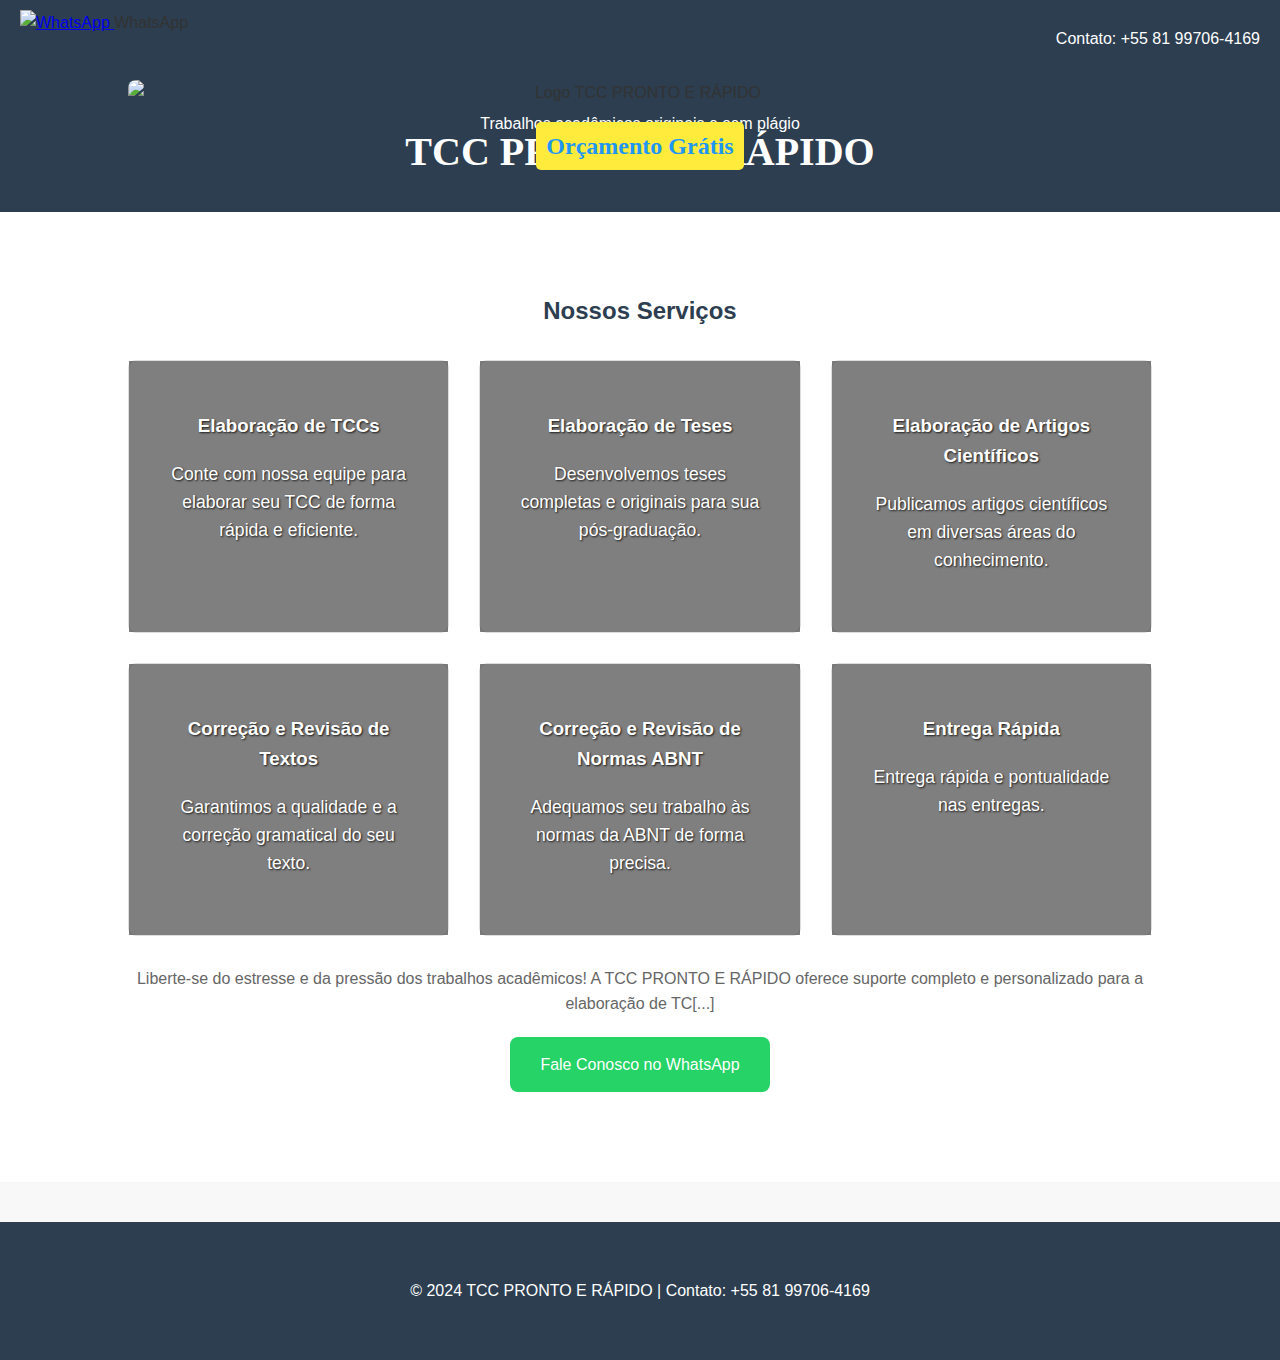
==== index.html @ 792f2bc1 "Update index.html" ====
<!DOCTYPE html>
<html lang="pt-BR">
<head>
    <meta charset="UTF-8">
    <meta name="viewport" content="width=device-width, initial-scale=1.0">
    <title>TCC PRONTO E RÁPIDO</title>
    <link rel="stylesheet" href="style.css">
</head>
<body>
    <header>
        <div class="container logo-container">
            <div class="contact-number">
                <p>Contato: +55 81 99706-4169</p>
            </div>
            <div class="whatsapp-icon">
                <a href="https://wa.me/5581997064169" target="_blank">
                    <img src="https://i.imgur.com/xyp7OtV.png" alt="WhatsApp" class="whatsapp-logo">
                </a>
                <span class="whatsapp-text">WhatsApp</span>
            </div>
            <div class="background-container">
                <div class="logo-wrapper">
                    <img src="https://i.imgur.com/xlpN4bI.jpeg" alt="Logo TCC PRONTO E RÁPIDO" class="logo">
                    <h1 class="company-name">TCC PRONTO E RÁPIDO</h1>
                    <p class="logo-text">Orçamento Grátis</p>
                </div>
                <p class="no-plagiarism">Trabalhos acadêmicos originais e sem plágio</p>
            </div>
        </div>
    </header>
    <section class="services">
        <div class="container">
            <h2>Nossos Serviços</h2>
            <div class="service-grid">
                <div class="service" style="background-image: url('https://i.imgur.com/CykpZfG.jpeg');">
                    <div class="service-content">
                        <h3>Elaboração de TCCs</h3>
                        <p>Conte com nossa equipe para elaborar seu TCC de forma rápida e eficiente.</p>
                    </div>
                </div>
                <div class="service" style="background-image: url('https://i.imgur.com/CvN1jXJ.jpeg');">
                    <div class="service-content">
                        <h3>Elaboração de Teses</h3>
                        <p>Desenvolvemos teses completas e originais para sua pós-graduação.</p>
                    </div>
                </div>
                <div class="service" style="background-image: url('https://i.imgur.com/D1F7qMM.jpeg');">
                    <div class="service-content">
                        <h3>Elaboração de Artigos Científicos</h3>
                        <p>Publicamos artigos científicos em diversas áreas do conhecimento.</p>
                    </div>
                </div>
                <div class="service" style="background-image: url('https://i.imgur.com/XEsSBgj.jpeg');">
                    <div class="service-content">
                        <h3>Correção e Revisão de Textos</h3>
                        <p>Garantimos a qualidade e a correção gramatical do seu texto.</p>
                    </div>
                </div>
                <div class="service" style="background-image: url('https://i.imgur.com/tB7eMQN.jpeg');">
                    <div class="service-content">
                        <h3>Correção e Revisão de Normas ABNT</h3>
                        <p>Adequamos seu trabalho às normas da ABNT de forma precisa.</p>
                    </div>
                </div>
                <div class="service" style="background-image: url('https://i.imgur.com/EFaD6mD.jpeg');">
                    <div class="service-content">
                        <h3>Entrega Rápida</h3>
                        <p>Entrega rápida e pontualidade nas entregas.</p>
                    </div>
                </div>
            </div>
            <p class="service-description">Liberte-se do estresse e da pressão dos trabalhos acadêmicos! A TCC PRONTO E RÁPIDO oferece suporte completo e personalizado para a elaboração de TC[...]
            <a href="https://wa.me/5581997064169" class="whatsapp-button" target="_blank">Fale Conosco no WhatsApp</a>
        </div>
    </section>
    <footer>
        <div class="container">
            <p>&copy; 2024 TCC PRONTO E RÁPIDO | Contato: +55 81 99706-4169</p>
        </div>
    </footer>
</body>
</html>
---- style.css ----
/* Estilo básico */
body {
    font-family: 'Segoe UI', Tahoma, Geneva, Verdana, sans-serif;
    margin: 0;
    padding: 0;
    line-height: 1.6;
    color: #333;
    background-color: #f8f8f8;
}

.container {
    width: 80%;
    max-width: 1200px;
    margin: 0 auto;
    padding: 20px 0;
}

header {
    background-color: #2c3e50;
    text-align: center;
    padding: 40px 0;
    position: relative;
}

.contact-number {
    position: absolute;
    top: 10px;
    right: 20px;
    color: white;
    font-size: 1em;
}

.whatsapp-icon {
    position: absolute;
    top: 10px;
    left: 20px;
}

.whatsapp-logo {
    width: 40px;
    height: 40px;
}

.background-container {
    position: relative;
    width: 100%;
    text-align: center;
}

.background-container::before {
    content: '';
    position: absolute;
    top: 0;
    left: 0;
    right: 0;
    bottom: 0;
    background-image: url('https://i.imgur.com/xlpN4bI.jpeg');
    background-size: cover;
    background-position: center;
    opacity: 0.3;
    z-index: -1;
}

.logo-container {
    display: flex;
    flex-direction: column;
    align-items: center;
}

.logo-wrapper {
    position: relative;
    width: 100%;
    display: flex;
    flex-direction: column;
    align-items: center;
    justify-content: center;
    margin-top: 20px; /* Ajusta a posição vertical da logo */
}

.logo {
    width: 100%;
    display: block;
    border-radius: 8px;
}

.logo-text, .company-name {
    position: absolute;
    color: white;
    font-family: 'Cinzel', serif; /* Fonte estilosa e profissional */
    text-align: center;
}

.logo-text {
    background-color: #ffeb3b; /* Cor amarela da logo */
    color: #2196f3; /* Cor azul da logo */
    padding: 5px 10px;
    border-radius: 5px;
    font-size: 1.5em;
    font-weight: bold;
    top: 70%;
}

.company-name {
    font-size: 2.5em;
    top: 50%;
}

.no-plagiarism {
    color: white;
    font-size: 1em;
    margin-top: 5px;
    text-align: center;
}

.services {
    background-color: white;
    padding: 40px 0;
}

.services h2 {
    text-align: center;
    margin-bottom: 30px;
    color: #2c3e50;
}

.service-grid {
    display: grid;
    grid-template-columns: repeat(auto-fit, minmax(250px, 1fr));
    gap: 30px;
    margin-bottom: 30px;
}

.service {
    text-align: center;
    padding: 20px;
    border: 1px solid #ddd;
    border-radius: 8px;
    transition: transform 0.3s ease;
    background-size: cover;
    background-position: center;
    position: relative;
}

.service:hover {
    transform: translateY(-5px);
}

.service::before {
    content: '';
    position: absolute;
    top: 0;
    left: 0;
    right: 0;
    bottom: 0;
    background-color: rgba(0, 0, 0, 0.5);
    z-index: 1;
}

.service-content {
    padding: 20px;
    position: relative;
    z-index: 2;
}

.service h3 {
    margin-top: 10px;
    color: white;
    font-weight: bold;
    text-shadow: 1px 1px 2px rgba(0, 0, 0, 0.8);
}

.service p {
    color: white;
    font-size: 1.1em;
    text-shadow: 1px 1px 2px rgba(0, 0, 0, 0.8);
}

.service-description {
    text-align: center;
    color: #666;
    margin-bottom: 30px;
}

.whatsapp-button {
    background-color: #25d366;
    color: white;
    padding: 15px 30px;
    text-decoration: none;
    border-radius: 8px;
    display: block;
    width: fit-content;
    margin: 20px auto 0;
    transition: background-color 0.3s ease;
}

.whatsapp-button:hover {
    background-color: #128c7e;
}

footer {
    background-color: #2c3e50;
    color: white;
    text-align: center;
    padding: 20px 0;
    margin-top: 40px;
}

@media (max-width: 600px) {
    .logo-wrapper {
        max-width: 100%;
    }

    .company-name {
        font-size: 20px;
    }

    .logo-text {
        font-size: 14px;
    }

    .service-grid {
        grid-template-columns: 1fr;
        gap: 10px;
    }

    .service {
        width: 100%;
        height: 150px;
    }

    .service h3 {
        font-size: 18px;
    }

    .service p {
        font-size: 12px;
    }
}
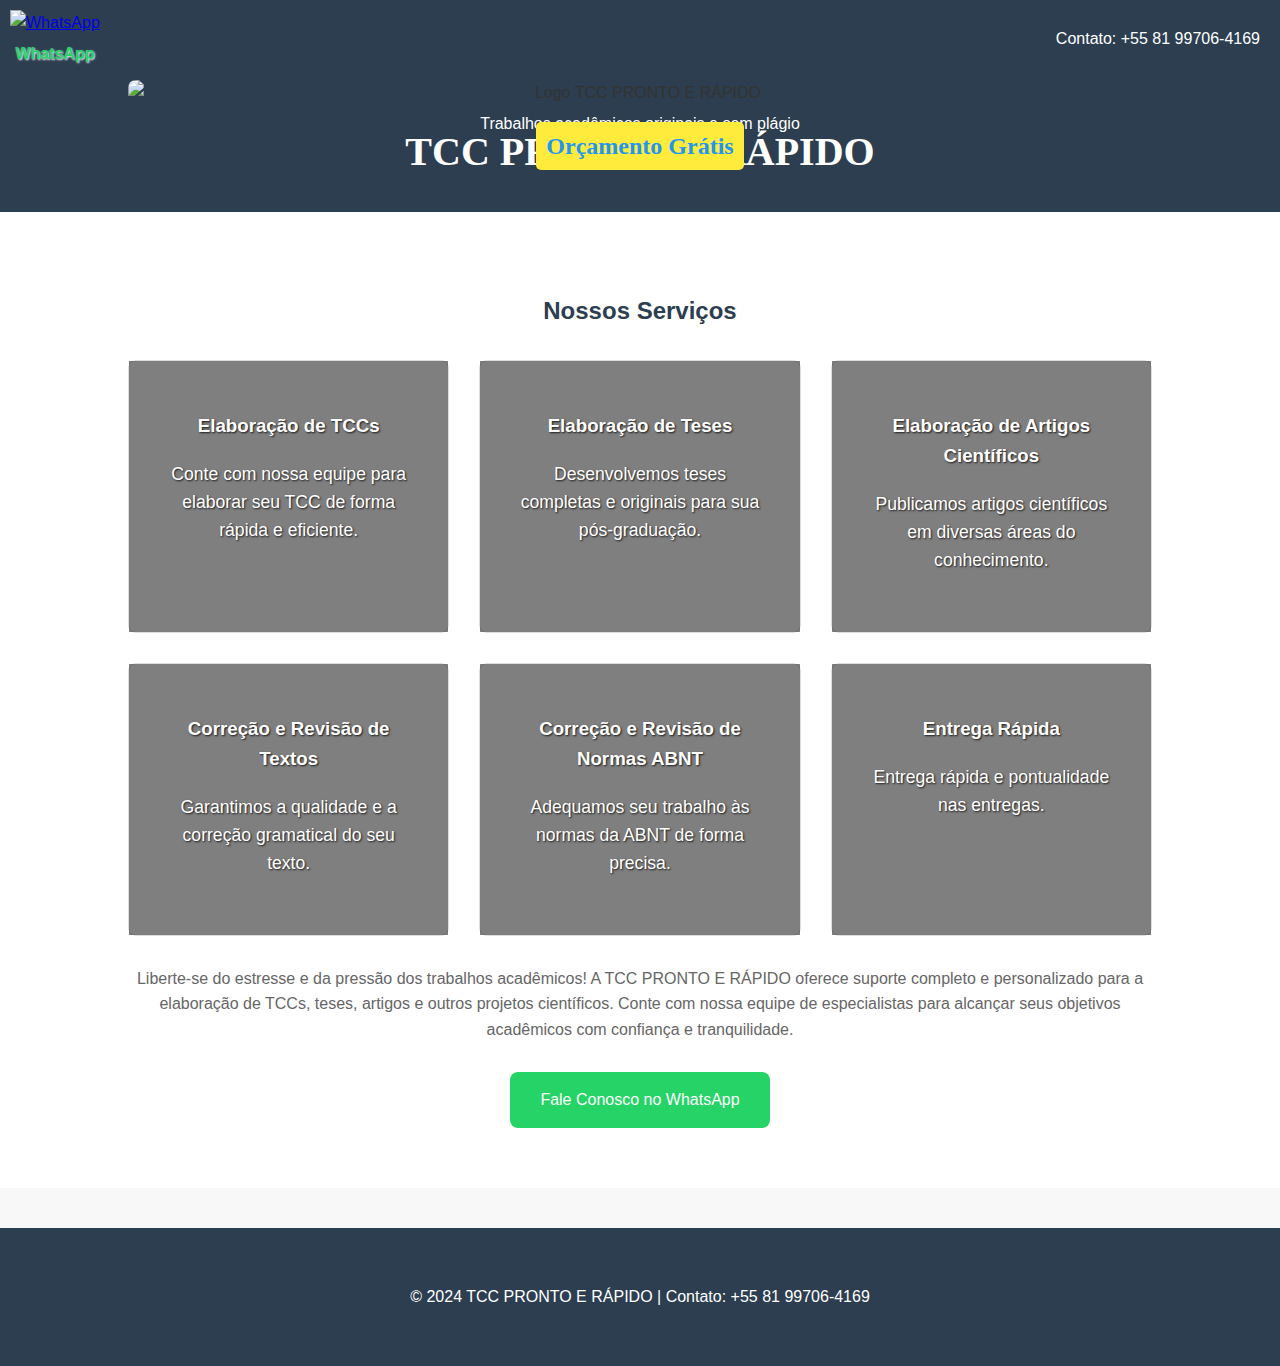
==== commit 6c6cc627: "Update index.html" ====
--- a/index.html
+++ b/index.html
@@ -69,7 +69,7 @@
                     </div>
                 </div>
             </div>
-            <p class="service-description">Liberte-se do estresse e da pressão dos trabalhos acadêmicos! A TCC PRONTO E RÁPIDO oferece suporte completo e personalizado para a elaboração de TC[...]
+            <p class="service-description">Liberte-se do estresse e da pressão dos trabalhos acadêmicos! A TCC PRONTO E RÁPIDO oferece suporte completo e personalizado para a elaboração de TCCs, teses, artigos e outros projetos científicos. Conte com nossa equipe de especialistas para alcançar seus objetivos acadêmicos com confiança e tranquilidade.</p>
             <a href="https://wa.me/5581997064169" class="whatsapp-button" target="_blank">Fale Conosco no WhatsApp</a>
         </div>
     </section>
--- a/style.css
+++ b/style.css
@@ -33,12 +33,27 @@
 .whatsapp-icon {
     position: absolute;
     top: 10px;
-    left: 20px;
+    left: 10px;
+    text-align: center;
 }
 
 .whatsapp-logo {
-    width: 40px;
-    height: 40px;
+    width: 50px;
+    height: 50px;
+}
+
+.whatsapp-text {
+    color: #25D366; /* Cor verde do WhatsApp */
+    font-weight: bold;
+    display: block;
+    margin-top: 5px;
+    text-shadow: 1px 1px 2px white;
+}
+
+@media (max-width: 600px) {
+    .whatsapp-text {
+        display: none;
+    }
 }
 
 .background-container {
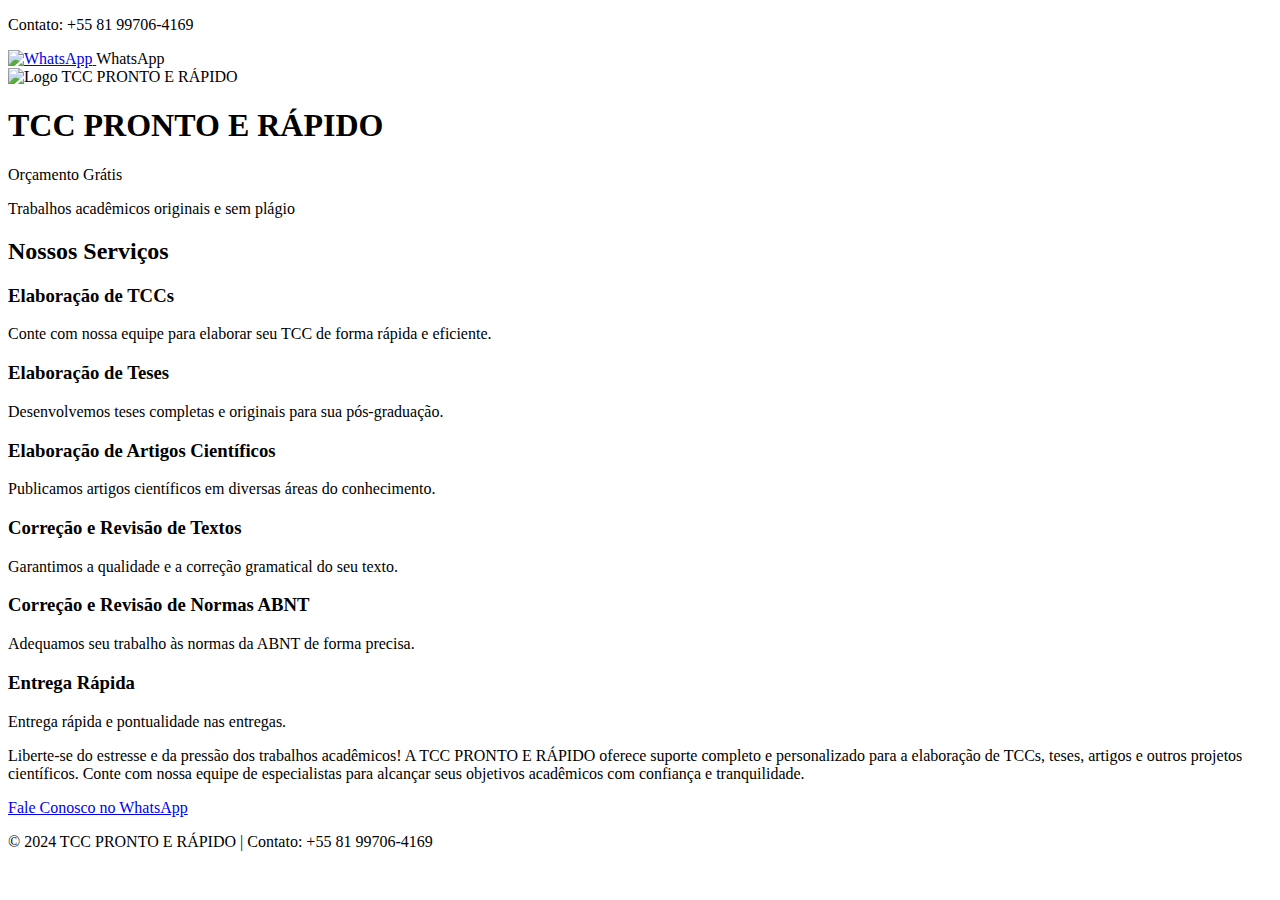
==== commit 8e10949a: "Update index.html" ====
--- a/index.html
+++ b/index.html
@@ -4,7 +4,17 @@
     <meta charset="UTF-8">
     <meta name="viewport" content="width=device-width, initial-scale=1.0">
     <title>TCC PRONTO E RÁPIDO</title>
-    <link rel="stylesheet" href="style.css">
+    <meta name="description" content="Oferecemos suporte completo e personalizado para a elaboração de TCCs, teses, artigos e outros projetos acadêmicos.">
+    <meta name="keywords" content="TCC, teses, artigos científicos, revisão de textos, normas ABNT, entrega rápida">
+    <meta name="author" content="TCC PRONTO E RÁPIDO">
+    <meta name="robots" content="index, follow">
+    <meta name="googlebot" content="index, follow">
+    <meta property="og:title" content="TCC PRONTO E RÁPIDO">
+    <meta property="og:description" content="Oferecemos suporte completo e personalizado para a elaboração de TCCs, teses, artigos e outros projetos acadêmicos.">
+    <meta property="og:image" content="https://i.imgur.com/xlpN4bI.jpeg">
+    <meta property="og:url" content="https://github.com/Tccprontoerapido/TCC-PRONTO-E-R-PIDO-">
+    <meta name="twitter:card" content="summary_large_image">
+    <link rel="stylesheet" href="https://seusite.com.br/style.css">
 </head>
 <body>
     <header>
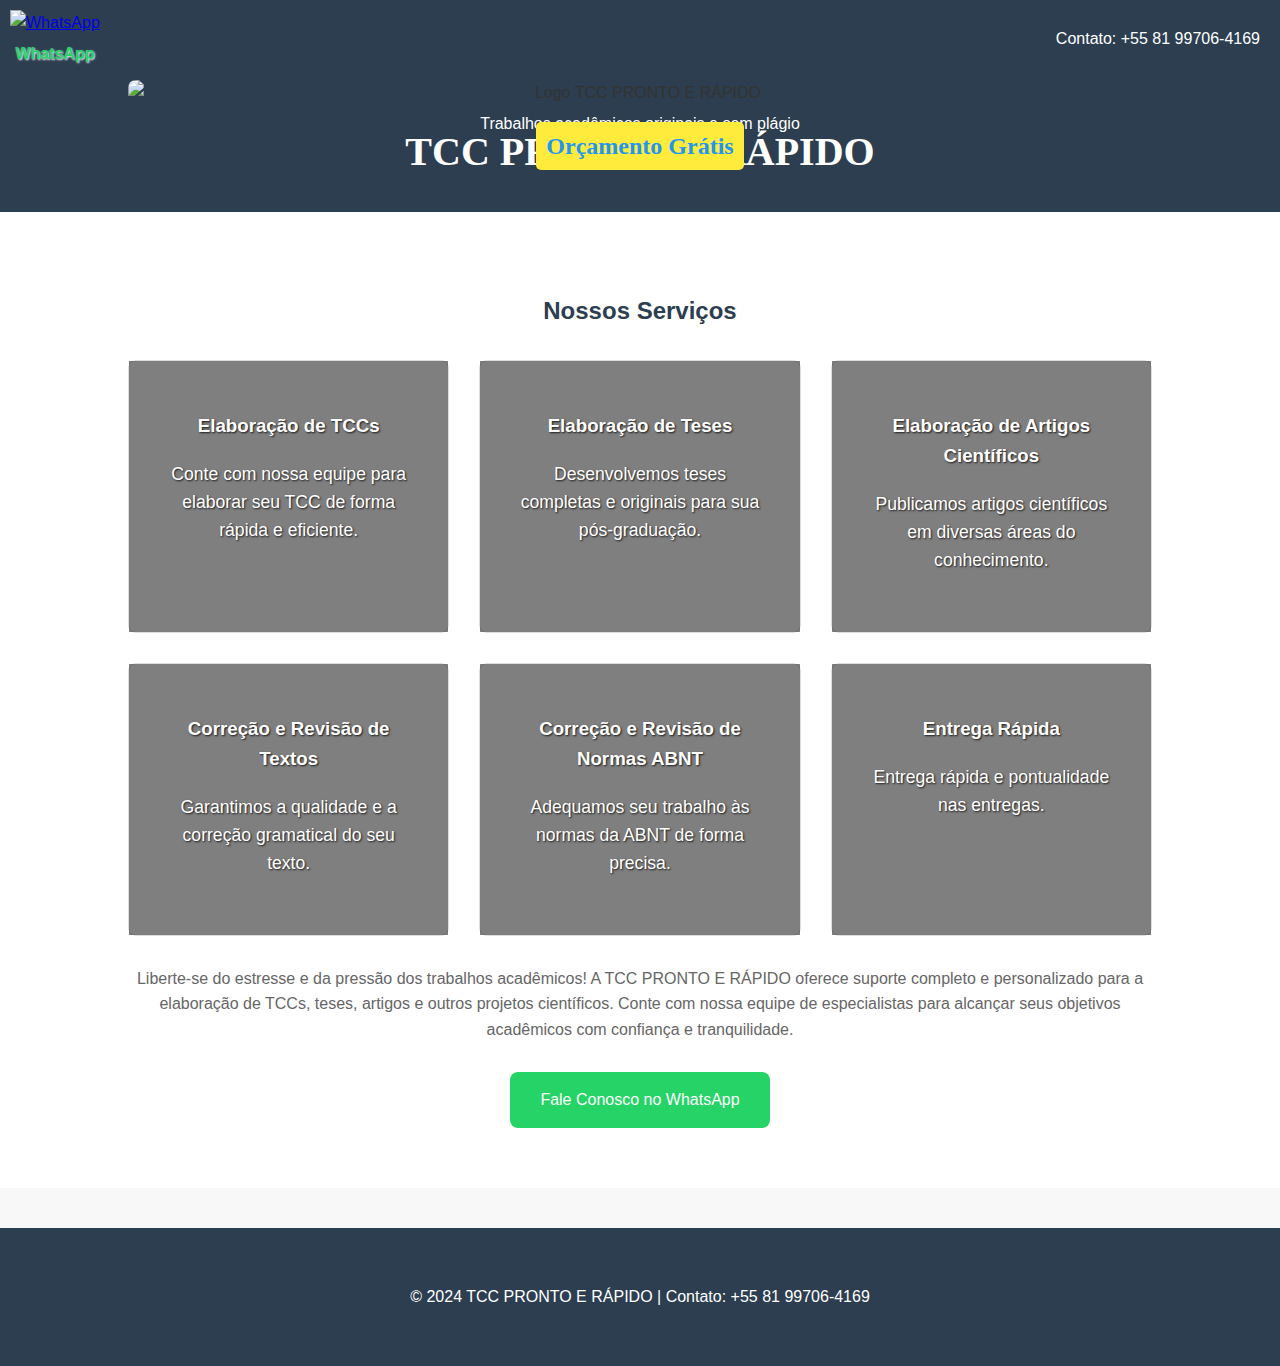
==== commit 0b909d94: "Update index.html" ====
--- a/index.html
+++ b/index.html
@@ -14,7 +14,7 @@
     <meta property="og:image" content="https://i.imgur.com/xlpN4bI.jpeg">
     <meta property="og:url" content="https://github.com/Tccprontoerapido/TCC-PRONTO-E-R-PIDO-">
     <meta name="twitter:card" content="summary_large_image">
-    <link rel="stylesheet" href="https://seusite.com.br/style.css">
+    <link rel="stylesheet" href="style.css">
 </head>
 <body>
     <header>
--- a/style.css
+++ b/style.css
@@ -0,0 +1,256 @@
+/* Estilo básico */
+body {
+    font-family: 'Segoe UI', Tahoma, Geneva, Verdana, sans-serif;
+    margin: 0;
+    padding: 0;
+    line-height: 1.6;
+    color: #333;
+    background-color: #f8f8f8;
+}
+
+.container {
+    width: 80%;
+    max-width: 1200px;
+    margin: 0 auto;
+    padding: 20px 0;
+}
+
+header {
+    background-color: #2c3e50;
+    text-align: center;
+    padding: 40px 0;
+    position: relative;
+}
+
+.contact-number {
+    position: absolute;
+    top: 10px;
+    right: 20px;
+    color: white;
+    font-size: 1em;
+}
+
+.whatsapp-icon {
+    position: absolute;
+    top: 10px;
+    left: 10px;
+    text-align: center;
+}
+
+.whatsapp-logo {
+    width: 50px;
+    height: 50px;
+}
+
+.whatsapp-text {
+    color: #25D366; /* Cor verde do WhatsApp */
+    font-weight: bold;
+    display: block;
+    margin-top: 5px;
+    text-shadow: 1px 1px 2px white;
+}
+
+@media (max-width: 600px) {
+    .whatsapp-text {
+        display: none;
+    }
+}
+
+.background-container {
+    position: relative;
+    width: 100%;
+    text-align: center;
+}
+
+.background-container::before {
+    content: '';
+    position: absolute;
+    top: 0;
+    left: 0;
+    right: 0;
+    bottom: 0;
+    background-image: url('https://i.imgur.com/xlpN4bI.jpeg');
+    background-size: cover;
+    background-position: center;
+    opacity: 0.3;
+    z-index: -1;
+}
+
+.logo-container {
+    display: flex;
+    flex-direction: column;
+    align-items: center;
+}
+
+.logo-wrapper {
+    position: relative;
+    width: 100%;
+    display: flex;
+    flex-direction: column;
+    align-items: center;
+    justify-content: center;
+    margin-top: 20px; /* Ajusta a posição vertical da logo */
+}
+
+.logo {
+    width: 100%;
+    display: block;
+    border-radius: 8px;
+}
+
+.logo-text, .company-name {
+    position: absolute;
+    color: white;
+    font-family: 'Cinzel', serif; /* Fonte estilosa e profissional */
+    text-align: center;
+}
+
+.logo-text {
+    background-color: #ffeb3b; /* Cor amarela da logo */
+    color: #2196f3; /* Cor azul da logo */
+    padding: 5px 10px;
+    border-radius: 5px;
+    font-size: 1.5em;
+    font-weight: bold;
+    top: 70%;
+}
+
+.company-name {
+    font-size: 2.5em;
+    top: 50%;
+}
+
+.no-plagiarism {
+    color: white;
+    font-size: 1em;
+    margin-top: 5px;
+    text-align: center;
+}
+
+.services {
+    background-color: white;
+    padding: 40px 0;
+}
+
+.services h2 {
+    text-align: center;
+    margin-bottom: 30px;
+    color: #2c3e50;
+}
+
+.service-grid {
+    display: grid;
+    grid-template-columns: repeat(auto-fit, minmax(250px, 1fr));
+    gap: 30px;
+    margin-bottom: 30px;
+}
+
+.service {
+    text-align: center;
+    padding: 20px;
+    border: 1px solid #ddd;
+    border-radius: 8px;
+    transition: transform 0.3s ease;
+    background-size: cover;
+    background-position: center;
+    position: relative;
+}
+
+.service:hover {
+    transform: translateY(-5px);
+}
+
+.service::before {
+    content: '';
+    position: absolute;
+    top: 0;
+    left: 0;
+    right: 0;
+    bottom: 0;
+    background-color: rgba(0, 0, 0, 0.5);
+    z-index: 1;
+}
+
+.service-content {
+    padding: 20px;
+    position: relative;
+    z-index: 2;
+}
+
+.service h3 {
+    margin-top: 10px;
+    color: white;
+    font-weight: bold;
+    text-shadow: 1px 1px 2px rgba(0, 0, 0, 0.8);
+}
+
+.service p {
+    color: white;
+    font-size: 1.1em;
+    text-shadow: 1px 1px 2px rgba(0, 0, 0, 0.8);
+}
+
+.service-description {
+    text-align: center;
+    color: #666;
+    margin-bottom: 30px;
+}
+
+.whatsapp-button {
+    background-color: #25d366;
+    color: white;
+    padding: 15px 30px;
+    text-decoration: none;
+    border-radius: 8px;
+    display: block;
+    width: fit-content;
+    margin: 20px auto 0;
+    transition: background-color 0.3s ease;
+}
+
+.whatsapp-button:hover {
+    background-color: #128c7e;
+}
+
+footer {
+    background-color: #2c3e50;
+    color: white;
+    text-align: center;
+    padding: 20px 0;
+    margin-top: 40px;
+}
+
+@media (max-width: 600px) {
+    .logo-wrapper {
+        max-width: 100%;
+    }
+
+    .company-name {
+        font-size: 20px;
+    }
+
+    .logo-text {
+        font-size: 14px;
+    }
+
+    .service-grid {
+        grid-template-columns: 1fr;
+        gap: 10px;
+    }
+
+    .service {
+        width: 100%;
+        height: 150px;
+        display: flex;
+        justify-content: center;
+        align-items: center;
+    }
+
+    .service h3 {
+        font-size: 18px;
+    }
+
+    .service p {
+        font-size: 12px;
+    }
+}
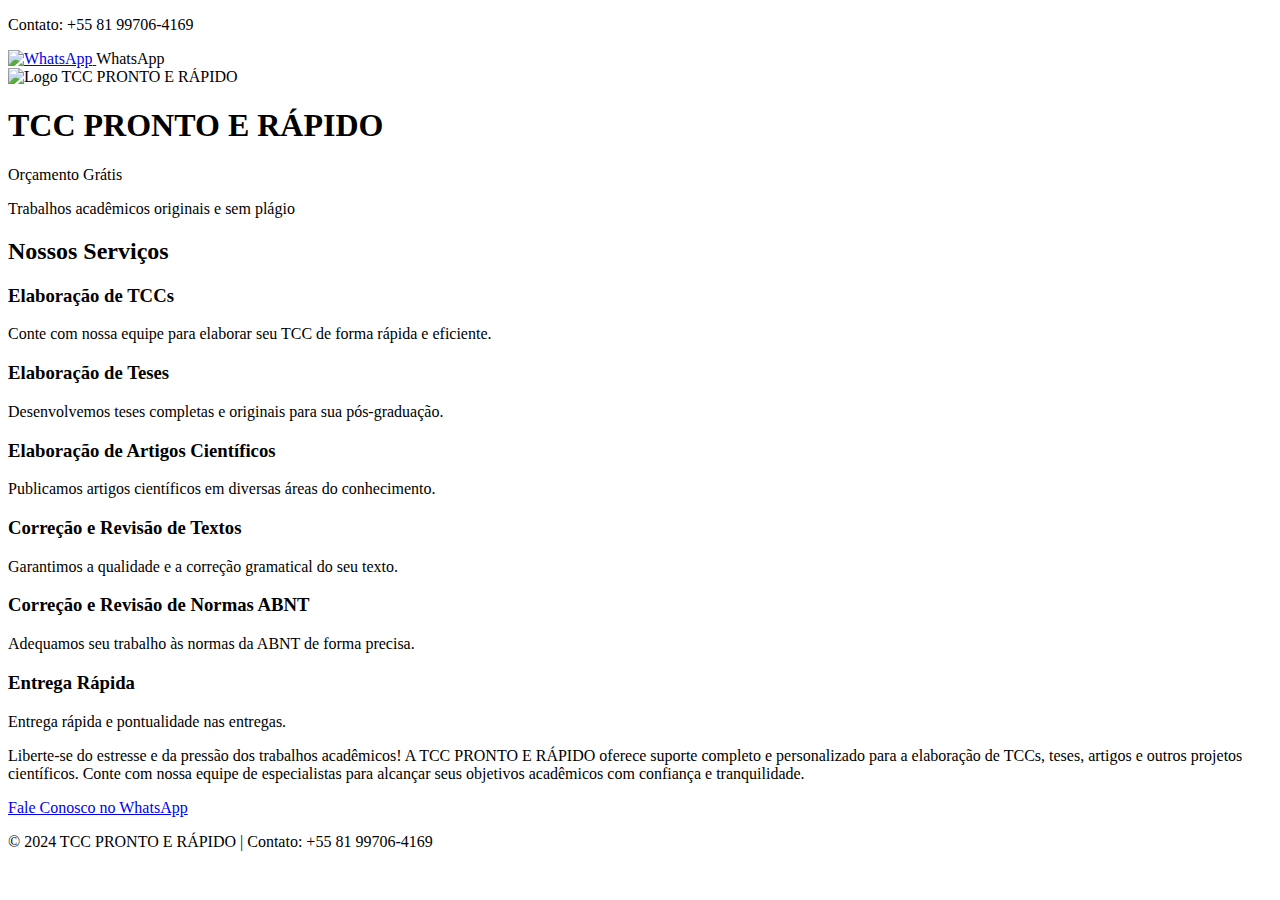
==== commit 91b15455: "Update index.html" ====
--- a/index.html
+++ b/index.html
@@ -12,9 +12,9 @@
     <meta property="og:title" content="TCC PRONTO E RÁPIDO">
     <meta property="og:description" content="Oferecemos suporte completo e personalizado para a elaboração de TCCs, teses, artigos e outros projetos acadêmicos.">
     <meta property="og:image" content="https://i.imgur.com/xlpN4bI.jpeg">
-    <meta property="og:url" content="https://github.com/Tccprontoerapido/TCC-PRONTO-E-R-PIDO-">
+    <meta property="og:url" content="https://tccprontoerapido.com.br">
     <meta name="twitter:card" content="summary_large_image">
-    <link rel="stylesheet" href="style.css">
+    <link rel="stylesheet" href="https://tccprontoerapido.com.br/style.css">
 </head>
 <body>
     <header>
